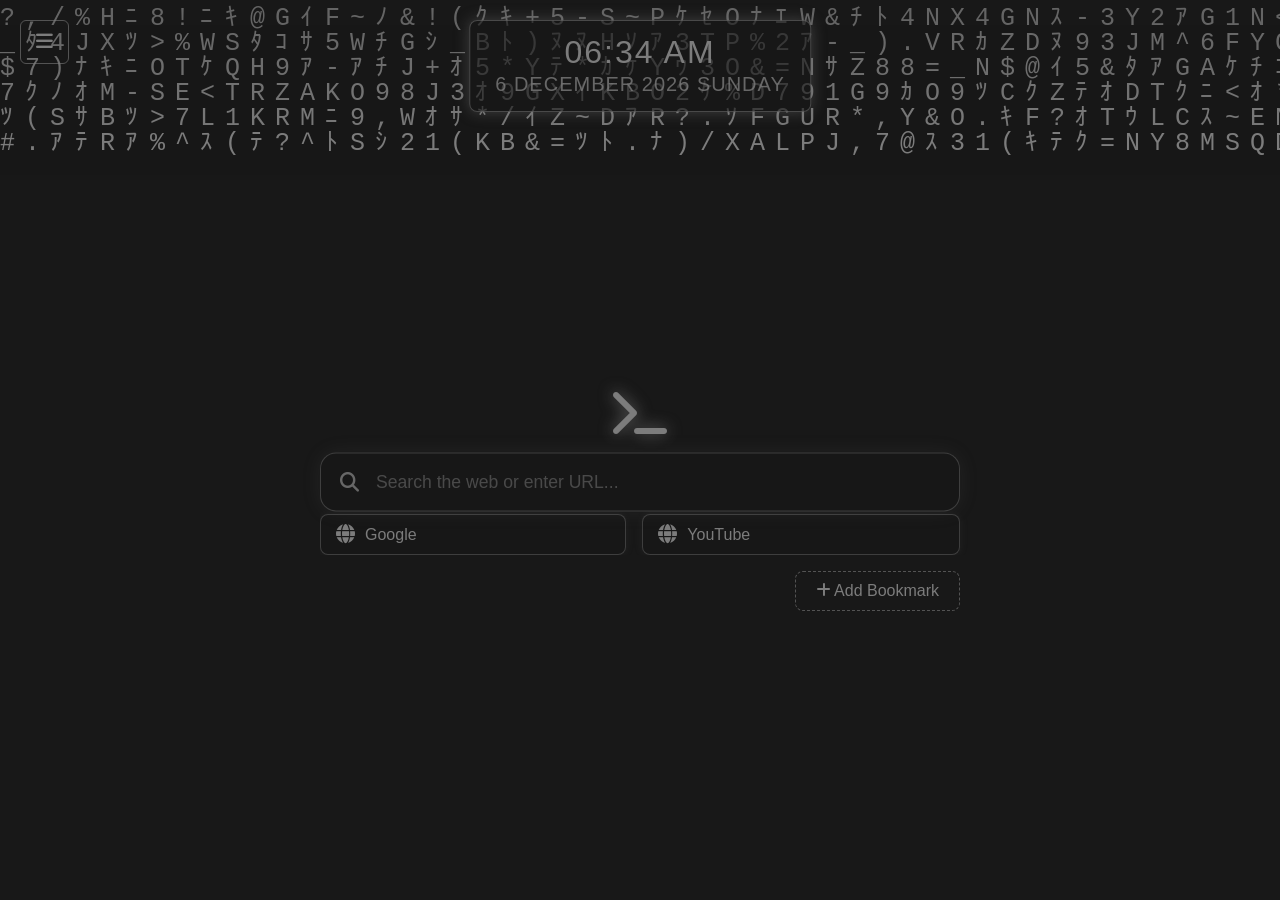
==== matrix_theme/index.html @ acea050d "Fix add button state and dropdown visibility bugs - Fixed issue where opening the add button from in" ====
<!DOCTYPE html>
<html lang="en">

<head>
    <meta charset="UTF-8">
    <meta name="viewport" content="width=device-width, initial-scale=1.0">
    <title>New Tab</title>
    <link rel="stylesheet" href="https://cdnjs.cloudflare.com/ajax/libs/font-awesome/6.5.2/css/all.min.css"
        integrity="sha512-SnH5WK+bZxgPHs44uWIX+LLJAJ9/2PkPKZ5QiAj6Ta86w+fsb2TkcmfRyVX3pBnMFcV7oQPJkl9QevSCWr3W6A=="
        crossorigin="anonymous" referrerpolicy="no-referrer" />
    <link rel="stylesheet" href="style.css">
</head>

<body>
    <canvas id="matrixCanvas"></canvas>

    <div class="hamburger-menu">
        <button id="menuToggle" class="menu-toggle">
            <i class="fas fa-bars"></i>
        </button>
        <div class="matrix-controls hidden" id="matrixControls">
            <div class="control-group">
                <label for="colorPicker">Theme:</label>
                <input type="color" id="colorPicker" value="#00FF41">
            </div>
            <div class="control-group">
                <label for="bgColorPicker">Background:</label>
                <input type="color" id="bgColorPicker" value="#000000">
            </div>
            <div class="control-group">
                <label for="timeFormatToggle">Time Format:</label>
                <div class="toggle-container">
                    <input type="checkbox" id="timeFormatToggle">
                    <label class="toggle-switch" for="timeFormatToggle">
                        <span class="toggle-knob"></span>
                    </label>
                </div>
            </div>
            <div class="control-group">
                <label for="secondsToggle">Show Seconds:</label>
                <div class="toggle-container">
                    <input type="checkbox" id="secondsToggle" checked>
                    <label class="toggle-switch" for="secondsToggle">
                        <span class="toggle-knob"></span>
                    </label>
                </div>
            </div>
            <div class="control-group">
                <label for="speedSlider">Speed:</label>
                <input type="range" id="speedSlider" min="1" max="20" value="5">
                <span id="speedValue">5</span>
            </div>
            <div class="control-group">
                <label for="fontSizeSlider">Rain Size:</label>
                <input type="range" id="fontSizeSlider" min="20" max="40" value="16">
                <span id="fontSizeValue">16</span>
            </div>
            <div class="control-group reset-control-group">
                <button id="resetSettingsBtn" class="add-bookmark-btn reset-settings-btn">Reset to Default</button>
            </div>
        </div>
    </div>
    <div id="digitalClock" class="digital-clock"></div>
    <div class="center-container">

        <div class="brand-title">
            <i class="fas fa-terminal logo-icon"></i>
        </div>
        <div class="search-container">
            <div class="search-bar-wrapper">
                <i class="fas fa-search search-icon"></i>
                <input type="text" id="passwordField" placeholder="Search the web or enter URL..." autocomplete="off">
            </div>
        </div>


    </div>

    <div class="bookmarks-section">
        <div class="bookmarks-container" id="bookmarksContainer">
            <!-- Bookmarks injected by JS -->

        </div>
        <button id="addBookmarkBtn" class="add-bookmark-btn"><i class="fas fa-plus"></i> Add Bookmark</button>
    </div>

    <!-- Bookmark Modal -->
    <div class="modal-overlay" id="bookmarkModal">
        <div class="modal-content">
            <h3 id="modalTitle">Add Bookmark</h3>
            <input type="hidden" id="bookmarkId">
            <input type="text" id="bookmarkName" placeholder="Bookmark Name" autocomplete="off">
            <input type="text" id="bookmarkUrl" placeholder="URL (e.g. https://example.com)" autocomplete="off">
            <div id="modalgroupout">
                <div id="modalgroup">
                    <input type="text" id="groupName" data-value="" placeholder="Group Name (Leave empty for no group) "
                        autocomplete="off">
                    <button class="btn-group" id="groupBookmarkBtn"><i class="fa fa-chevron-down"
                            aria-hidden="true"></i></button>
                </div>
                <ul id="modalselect">
                    <li data-value="None">None</li>
                </ul>
            </div>
            <div class="modal-actions">
                <button class="btn-add-cancel" id="cancelBookmarkBtn">Cancel</button>
                <button class="btn-save" id="saveBookmarkBtn">Save</button>
            </div>
        </div>
    </div>

    <!-- Bookmark group Modal -->
    <div class="modal-overlay-group" id="bookmarkgroupModal">
        <div class="modal-content">
            <input type="text" id="groupNameModal" placeholder="Group Name" autocomplete="off">
            <div class="bookmarks-container" id="bookmarksContainerGroup">
                <!-- Bookmarks injected by JS -->


            </div>
            <div class="modal-actions">
                <button class="btn-delete" id="deleteBookmarkGroupBtn">Delete</button>
                <div class="modal-actions-group-btns">
                    <button class="btn-add-cancel" id="cancelBookmarkGroupBtn">Cancel</button>
                    <button class="btn-add-cancel" id="addBookmarkGroupBtn" ><i class="fas fa-plus"></i> Add Bookmark</button>
                    <button class="btn-save" id="saveBookmarkGroupBtn">Save</button>
                </div>
            </div>
        </div>
    </div>
    
    <!-- group Modal delete confirm -->
    <div class="modal-overlay-delete" id="deletegroupModal">
        <div class="modal-content">
            <div class="modal-delete-btn">
                
                <button class="modal-delete-confirm" id="deleteGrpOnly">Delete group only (Keep bookmarks)</button>
                <button class="modal-delete-confirm" id="deleteGrpAll">Delete group and all bookmarks</button>

            </div>
            <div class="modal-actions btn-delete-cancel">
                <button class="btn-add-cancel" id="cancelGroupBtnDelete">Cancel</button>
            </div>
        </div>
    </div>
    
</body>
<script src="./script.js"></script>

</html>
---- matrix_theme/style.css ----
:root {
    --theme-color: #00FF41;
    --bg-color: #000000;
    --danger:  255, 0, 0;
    --bg-color-rgb: 0, 0, 0;
    /* Default Matrix green, will be updated by JS */
    --ui-font: 'Segoe UI', Tahoma, Geneva, Verdana, sans-serif;
}

body {
    margin: 0;
    overflow: hidden;
    background-color: var(--bg-color);
    font-family: 'Courier New', Courier, monospace;
    color: #fff;
    /* display: flex; */
    flex-direction: column;
    justify-content: center;
    align-items: center;
    min-height: 100vh;
}

canvas {
    display: block;
    position: fixed;
    top: 0;
    left: 0;
    z-index: -1;
    width: 100vw;
    /* Behind everything */
}

/* Hamburger Menu Styles */
.hamburger-menu {
    position: fixed;
    top: 1.25rem;
    left: 1.25rem;
    z-index: 101;
    /* Ensure it's above the controls when visible */
    display: flex;
    flex-direction: column;
    align-items: flex-start;
    /* Align the button to the start */
}

.menu-toggle {
    background-color: transparent;
    border: 1px solid rgba(var(--theme-color-rgb), 0.6);
    color: var(--theme-color);
    padding: 10px 15px;
    border-radius: 6px;
    cursor: pointer;
    font-size: 1.2em;
    transition: background-color 0.3s ease, color 0.3s ease, box-shadow 0.3s ease;
}

.menu-toggle:hover {
    background-color: var(--bg-color);
    color: var(--theme-color);
    box-shadow: 0 0 10px rgba(var(--theme-color-rgb), 0.7);
}

.menu-toggle:active {
    transform: translateY(1px);
}

.matrix-controls {
    background-color: rgba(var(--bg-color-rgb), 0.85);
    padding: 15px;
    border-radius: 8px;
    margin-top: 10px;
    /* Space between button and controls */
    border: 1px solid rgba(var(--theme-color-rgb), 0.3);
    box-shadow: 0 0 15px rgba(var(--theme-color-rgb), 0.2);
    display: flex;
    flex-direction: column;
    gap: 12px;
    width: fit-content;
    /* Adjust width to content */
}

.matrix-controls.hidden {
    display: none !important;
}

.control-group {
    display: flex;
    align-items: center;
    gap: 10px;
    font-family: var(--ui-font);
    font-size: 0.9em;
    color: var(--theme-color);
}

.reset-control-group {
    justify-content: center;
    margin-top: 10px;
}

.control-group>label {
    min-width: 90px;
    color: var(--theme-color);
}

.control-group input[type="range"] {
    flex-grow: 1;
    accent-color: var(--theme-color);
    /* Styles the slider thumb and track */
}

.control-group input[type="color"] {
    width: 35px;
    height: 25px;
    border: 1px solid rgba(var(--theme-color-rgb), 0.5);
    border-radius: 4px;
    cursor: pointer;
    background-color: transparent;
}

.control-group input[type="color"]::-webkit-color-swatch-wrapper {
    padding: 0;
}

.control-group input[type="color"]::-webkit-color-swatch {
    border: none;
    border-radius: 3px;
}

/* Toggle Switch Styles */
.toggle-container {
    position: relative;
    width: 40px;
    height: 20px;
}

.toggle-switch {
    position: absolute;
    cursor: pointer;
    top: 0;
    left: 0;
    right: 0;
    bottom: 0;
    background-color: #ccc;
    border-radius: 20px;
    transition: background-color 0.3s;
}

.toggle-switch::before {
    position: absolute;
    content: "";
    height: 16px;
    width: 16px;
    left: 2px;
    bottom: 2px;
    background-color: white;
    border-radius: 50%;
    transition: transform 0.3s;
}

input:checked+.toggle-switch {
    background-color: var(--theme-color);
}

input:checked+.toggle-switch::before {
    transform: translateX(20px);
}

input[type="checkbox"] {
    height: 0;
    width: 0;
    visibility: hidden;
}

.center-container {
    position: absolute;
    top: 50%;
    left: 50%;
    transform: translate(-50%, -50%);

    display: flex;
    flex-direction: column;
    align-items: center;
    gap: 1rem;

    z-index: 10;
}

.digital-clock {
    font-family: 'Orbitron', sans-serif;
    font-size: 2em;
    color: var(--theme-color);
    background-color: rgba(var(--bg-color-rgb), 0.6);
    padding: 15px 25px;
    border-radius: 8px;
    border: 1px solid rgba(var(--theme-color-rgb), 0.5);
    box-shadow: 0 0 15px rgba(var(--theme-color-rgb), 0.4);
    letter-spacing: 2px;
    /* min-width: 220px;  */
    text-align: center;
    left: 50%;
    transform: translateX(-50%);
    position: absolute;
    top: 1.25rem;
    display: flex;
    flex-direction: column;
    align-items: center;
    gap: 5px;
}

.time-string {
    line-height: 1;
}

.date-string {
    font-size: 0.625em;
    font-family: var(--ui-font);
    font-weight: 300;
    letter-spacing: 1px;
    opacity: 0.8;
    text-transform: uppercase;
}

.search-container {
    display: flex;
    flex-direction: column;
    align-items: center;
    gap: 25px;
    width: 100%;
    /* min-width: 30rem; */
    /* max-width: 35rem; */
    width: min(40rem, 90vw);
    /*max-width: 600px;*/
    font-family: var(--ui-font);
}

.logo-icon {
    font-size: 3em;
    color: var(--theme-color);
    text-shadow: 0 0 15px rgba(var(--theme-color-rgb), 0.8);
}

.brand-title span {
    font-family: 'Orbitron', 'Courier New', Courier, monospace;
    font-size: 2.2em;
    font-weight: 300;
    color: var(--theme-color);
    letter-spacing: 4px;
    text-shadow: 0 0 10px rgba(var(--theme-color-rgb), 0.5);
}

.search-bar-wrapper {
    position: relative;
    width: 100%;
    display: flex;
    align-items: center;
}

.search-icon {
    position: absolute;
    left: 20px;
    color: var(--theme-color);
    font-size: 1.2em;
    opacity: 0.8;
}

#passwordField {
    width: 100%;
    padding: 18px 20px 18px 55px;
    background-color: rgba(var(--bg-color-rgb), 0.85);
    border: 1px solid rgba(var(--theme-color-rgb), 0.4);
    border-radius: 1rem;
    color: var(--theme-color);
    font-size: 1.1em;
    font-family: var(--ui-font);
    box-sizing: border-box;
    transition: all 0.3s ease;
    box-shadow: 0 0 20px rgba(var(--theme-color-rgb), 0.1);
}

#passwordField::placeholder {
    color: var(--theme-color);
    opacity: 0.5;
}

#passwordField:focus {
    outline: none;
    border-color: var(--theme-color);
    box-shadow: 0 0 25px rgba(var(--theme-color-rgb), 0.4);
    background-color: rgba(var(--bg-color-rgb), 0.95);
}

.top-right-controls {
    position: fixed;
    top: 20px;
    right: 20px;
    z-index: 100;
    display: flex;
    gap: 10px;
}

.top-right-controls button {
    background-color: transparent;
    border: 1px solid rgba(var(--theme-color-rgb), 0.6);
    color: var(--theme-color);
    padding: 10px 15px;
    border-radius: 6px;
    cursor: pointer;
    font-family: var(--ui-font);
    font-size: 0.9em;
    transition: background-color 0.3s ease, color 0.3s ease, box-shadow 0.3s ease;
}

.top-right-controls button i {
    margin-right: 8px;
}

.top-right-controls button:hover {
    background-color: var(--theme-color);
    color: #000;
    /* Black text on theme color background */
    box-shadow: 0 0 10px rgba(var(--theme-color-rgb), 0.7);
}

.top-right-controls button:active {
    transform: translateY(1px);
}

/* Bookmarks Styles */
.bookmarks-section{
    position: absolute;

    top: calc(50% + 3rem);
    left: 50%;

    transform: translateX(-50%);

    width: min(40rem, 90vw);

    display: flex;
    flex-direction: column;

    gap: 1rem;

    max-height: calc(100vh - (50% + 5rem));
}

.bookmarks-container {
    overflow-y: auto;
    padding-top: 1rem;
    padding-right: 1rem;
    overflow-x: hidden;

    display: flex;
    flex-wrap: wrap;
    gap: 1rem;

    width: 100%;

    max-height: 100%;

}

#bookmarksContainerGroup{
    min-height: auto;
    max-height: 50vh;
}

.bookmark-item {
    background-color: rgba(var(--bg-color-rgb), 0.8);
    border: 1px solid rgba(var(--theme-color-rgb), 0.4);
    padding: 10px 15px;
    border-radius: 8px;
    display: flex;
    align-items: center;
    gap: 10px;
    color: var(--theme-color);
    text-decoration: none;
    transition: all 0.3s ease;
    font-family: var(--ui-font);
    position: relative;
    box-shadow: 0 0 10px rgba(var(--theme-color-rgb), 0.1);
    flex-grow: 2;
    cursor: pointer;
}

.bookmark-item:hover {
    background-color: var(--theme-color);
    color: #000;
    box-shadow: 0 0 15px rgba(var(--theme-color-rgb), 0.5);
}

.bookmark-item i.favicon {
    font-size: 1.2em;
}

.bookmark-item:hover .bookmark-actions {
    display: flex;
}

.bookmark-actions {
    display: none;
    position: absolute;
    top: -10px;
    right: -10px;
    gap: 5px;
}

.bookmark-actions button {
    background-color: #000;
    color: var(--theme-color);
    border: 1px solid var(--theme-color);
    border-radius: 50%;
    width: 24px;
    height: 24px;
    font-size: 10px;
    cursor: pointer;
    display: flex;
    justify-content: center;
    align-items: center;
    transition: all 0.2s;
    padding: 0;
}

.bookmark-actions button:hover {
    background-color: var(--theme-color);
    color: #000;
}

.add-bookmark-btn {
    /* position: fixed; */
    /* bottom: 0; */
    /* right: 0; */
    background-color: transparent;
    border: 1px dashed rgba(var(--theme-color-rgb), 0.6);
    color: var(--theme-color);
    padding: 10px 20px;
    border-radius: 8px;
    cursor: pointer;
    font-family: var(--ui-font);
    font-size: 1em;
    transition: all 0.3s ease;
    width: max-content;
    align-self: flex-end;
}

.add-bookmark-btn:hover {
    background-color: rgba(var(--theme-color-rgb), 0.1);
    border-style: solid;
    box-shadow: 0 0 10px rgba(var(--theme-color-rgb), 0.3);
}

.reset-settings-btn {
    width: 100%;
    border-style: solid;
    padding: 8px;
}

/* Modal group */

.modal-overlay-delete{
    position: fixed;
    top: 0;
    left: 0;
    width: 100vw;
    height: 100vh;
    background-color: rgba(var(--bg-color-rgb), 0.5);
    justify-content: center;
    align-items: center;
    z-index: 15;
    transition: opacity 0.3s ease;
    /* display: flex; */

    display: none;
    opacity: 0;

}

.modal-overlay-delete.active {
    display: flex;
    opacity: 1;
}

.modal-actions.btn-delete-cancel{
    justify-content: end;
}

.modal-delete-btn {
   display: flex;
   flex-direction: column;
   gap: 1rem;
}

.modal-delete-confirm{
    padding: 10px 20px;
    border-radius: 6px;
    cursor: pointer;
    font-family: var(--ui-font);
    font-weight: bold;
    background-color: transparent;
    color: var(--theme-color);
    border: 1px solid rgba(var(--theme-color-rgb), 0.6);
    transition: all 0.3s;
}

.modal-delete-confirm:hover{
    background-color: rgba(var(--danger), 0.2);
}

/* Modal group */

.modal-overlay-group{
    position: fixed;
    top: 0;
    left: 0;
    width: 100vw;
    height: 100vh;
    background-color: rgba(var(--bg-color-rgb), 0.5);
    justify-content: center;
    align-items: center;
    z-index: 10;
    transition: opacity 0.3s ease;
    /* display: flex; */

    display: none;
    opacity: 0;

}

.modal-overlay-group.active {
    display: flex;
    opacity: 1;
}

/* Modal styles */
.modal-overlay {
    position: fixed;
    top: 0;
    left: 0;
    width: 100vw;
    height: 100vh;
    background-color: rgba(var(--bg-color-rgb), 0.5);
    display: none;
    justify-content: center;
    align-items: center;
    z-index: 1000;
    opacity: 0;
    transition: opacity 0.3s ease;
}

.modal-overlay.active {
    display: flex;
    opacity: 1;
}

#bookmarkgroupModal>.modal-content{
    width: min(30rem, 50vw);
}

.modal-content {
    background-color: rgba(var(--bg-color-rgb), 0.8);
    padding: 2rem;
    border-radius: 0.75rem;
    border: 1px solid var(--theme-color);
    /* box-shadow: 0 0 1.25rem rgba(var(--theme-color-rgb), 0.4); */
    display: flex;
    flex-direction: column;
    gap: 1rem;
    width: 20rem;
    font-family: var(--ui-font);
    transform: translateY(-20px);
    transition: transform 0.3s ease;
}

.modal-overlay.active .modal-content {
    transform: translateY(0);
}

.modal-content h3 {
    color: var(--theme-color);
    margin: 0 0 10px 0;
    text-align: center;
    font-weight: 400;
}

.modal-content input {
    width: 100%;
    padding: 12px 15px;
    background-color: rgba(var(--bg-color-rgb), 0.6);
    border: 1px solid rgba(var(--theme-color-rgb), 0.6);
    border-radius: 6px;
    color: var(--theme-color);
    font-family: var(--ui-font);
    box-sizing: border-box;
    transition: border-color 0.3s ease, box-shadow 0.3s ease;
}

.modal-content input:focus {
    outline: none;
    border-color: var(--theme-color);
    box-shadow: 0 0 10px rgba(var(--theme-color-rgb), 0.6);
}

.modal-actions {
    display: flex;
    justify-content: space-between;
    margin-top: 15px;
    flex-wrap: wrap;
    gap: 0.5rem;
}

.modal-actions button {
    padding: 10px 20px;
    border-radius: 6px;
    cursor: pointer;
    font-family: var(--ui-font);
    font-weight: bold;
    transition: all 0.3s;
}

.btn-save {
    background-color: var(--theme-color);
    color: #000;
    border: 1px solid var(--theme-color);
}

.btn-add-cancel {
    background-color: transparent;
    color: var(--theme-color);
    border: 1px solid rgba(var(--theme-color-rgb), 0.6);
}

.btn-delete {
    background-color: transparent;
    color: rgb(var(--danger));
    border: 1px solid rgba(var(--theme-color-rgb), 0.6);
}

.btn-save:hover {
    box-shadow: 0 0 15px rgba(var(--theme-color-rgb), 0.8);
    background-color: #fff;
}

.btn-add-cancel:hover {
    background-color: rgba(var(--theme-color-rgb), 0.2);
}

.btn-delete:hover {
    background-color: rgba(var(--danger), 0.2);
}

.modal-actions-group-btns{
    display: flex;
    gap: 0.5rem;
    flex-wrap: wrap;
}

#modalgroup{
    display: flex;
    gap: 0.25rem;
}

#groupBookmarkBtn{
    background: none;
    border: none;
}

#groupBookmarkBtn>i{
    color: var(--theme-color);
}

#modalselect{
    display: none;
    background-color: rgba(var(--bg-color-rgb), 0.6);
    border-radius: 6px;
    border: 1px solid rgba(var(--theme-color-rgb), 0.75);
    color: var(--theme-color);
    padding: 12px 15px;
    box-sizing: border-box;
    text-decoration: none;
    list-style: none;
    width: 100%;
    transition: all 0.3s ease;
    min-height: auto;
    max-height: 15rem;
    overflow-y: scroll;
    overflow-x: hidden;
}

#modalselect.modalgroupactive{
    display: block;
    transition: all 0.3s ease;
}

#modalselect>li{
    padding: 0.5rem 0;
    word-wrap: break-word;
    position: relative;
    cursor: pointer;
}

#modalselect>li::after{
    position: absolute;
    content: '';
    width: 100%;
    bottom: 0;
    left: 0;
    height: 1px;
    background-color: var(--theme-color);
    opacity: 0.5;
}

#modalselect>li:last-child::after{
    width: 0%;
}

#modalselect>li:hover{
    font-size: 1.125rem;
    transition: all 0.3s ease;
}
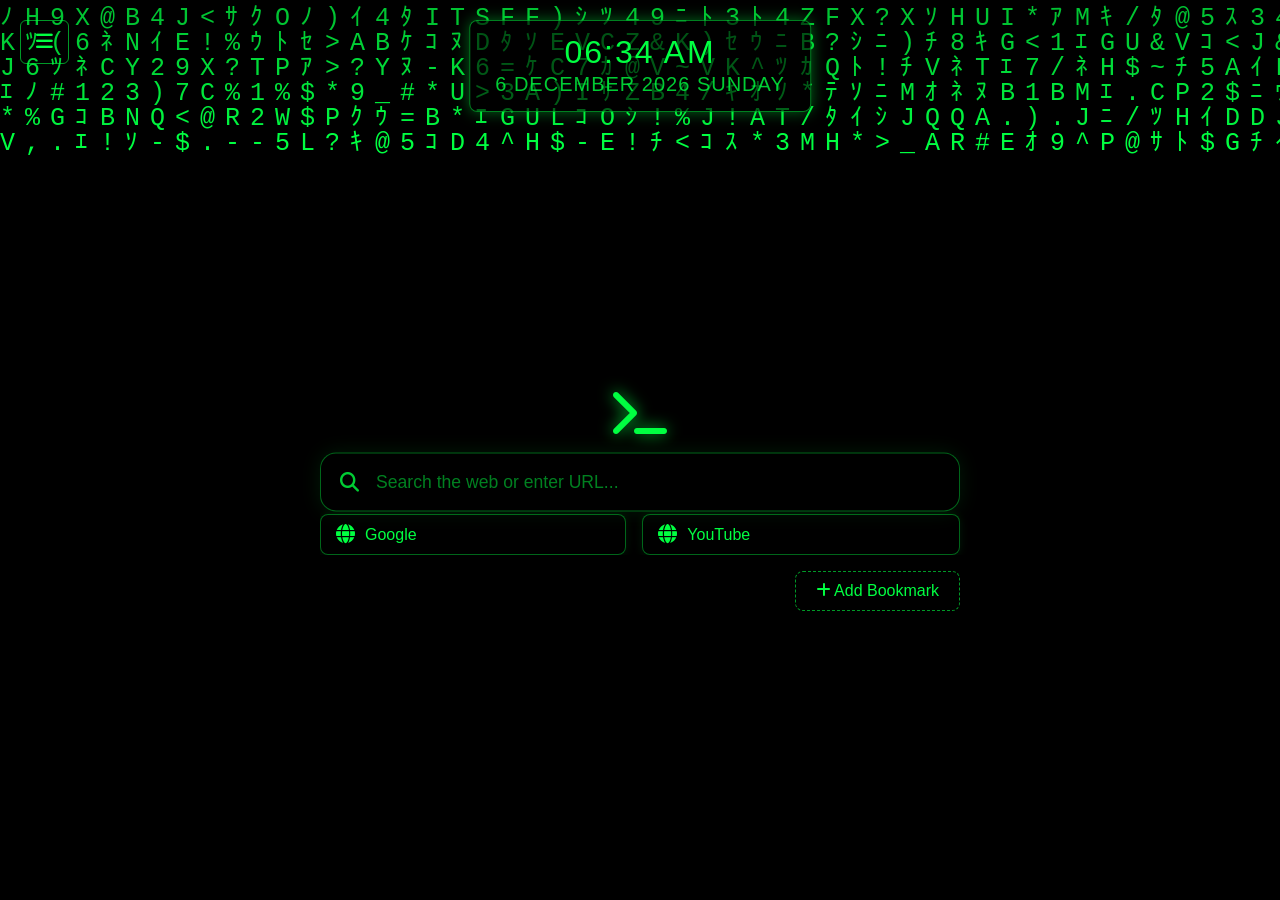
==== commit bf817782: "Completely omitted the load true, once and no configuration method Reset button now changed to load " ====
--- a/matrix_theme/index.html
+++ b/matrix_theme/index.html
@@ -55,8 +55,8 @@
                 <input type="range" id="fontSizeSlider" min="20" max="40" value="16">
                 <span id="fontSizeValue">16</span>
             </div>
-            <div class="control-group reset-control-group">
-                <button id="resetSettingsBtn" class="add-bookmark-btn reset-settings-btn">Reset to Default</button>
+            <div class="control-group config-control-group">
+                <button id="loadConfigBtn" class="add-bookmark-btn load-config-btn"><i class="fas fa-file-import"></i> Load Config</button>
             </div>
         </div>
     </div>
--- a/matrix_theme/style.css
+++ b/matrix_theme/style.css
@@ -92,7 +92,7 @@
     color: var(--theme-color);
 }
 
-.reset-control-group {
+.config-control-group {
     justify-content: center;
     margin-top: 10px;
 }
@@ -449,7 +449,7 @@
     box-shadow: 0 0 10px rgba(var(--theme-color-rgb), 0.3);
 }
 
-.reset-settings-btn {
+.load-config-btn {
     width: 100%;
     border-style: solid;
     padding: 8px;
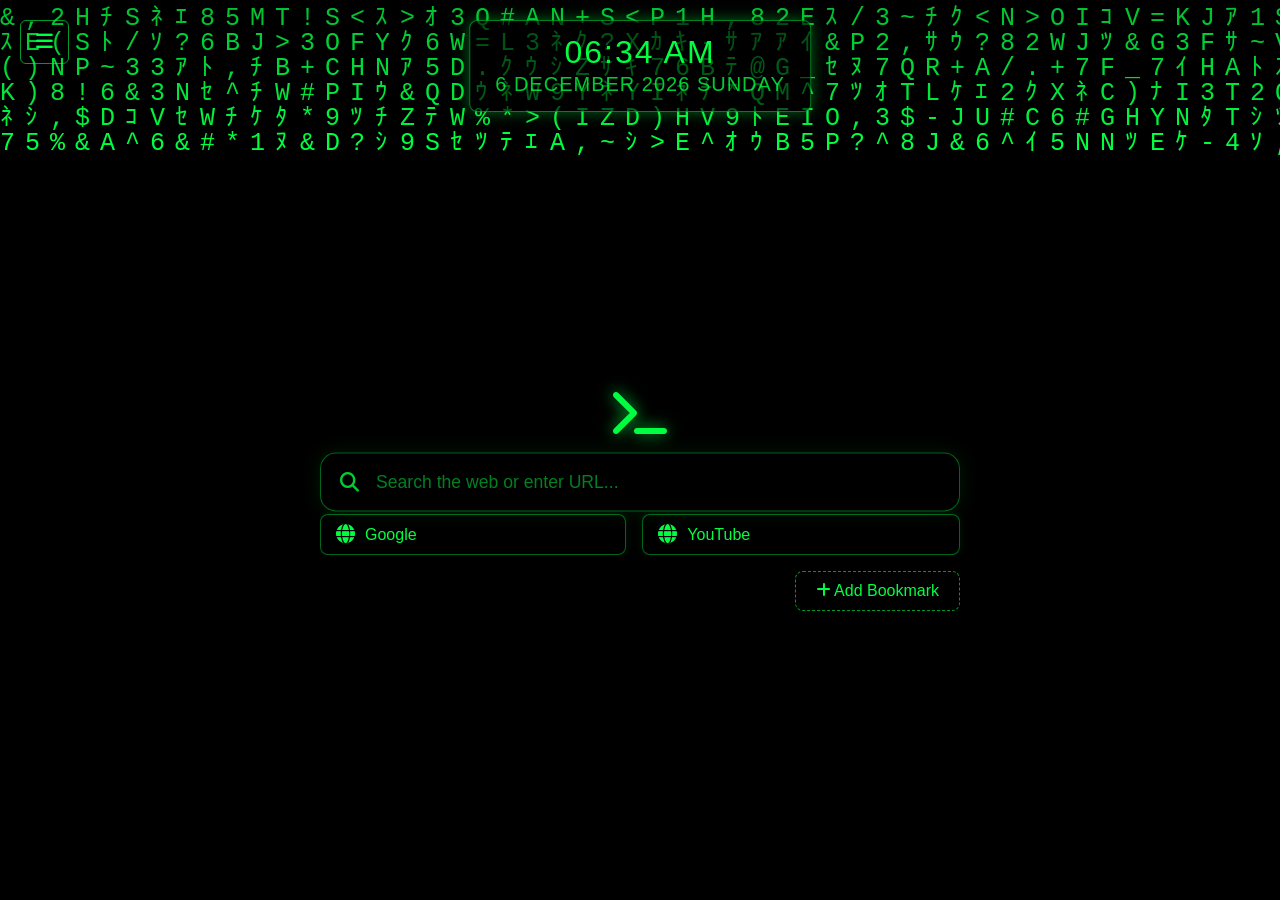
==== commit c44dc076: "- fixed ugly scroll bar - added export button" ====
--- a/matrix_theme/index.html
+++ b/matrix_theme/index.html
@@ -57,6 +57,7 @@
             </div>
             <div class="control-group config-control-group">
                 <button id="loadConfigBtn" class="add-bookmark-btn load-config-btn"><i class="fas fa-file-import"></i> Load Config</button>
+                <button id="exportConfigBtn" class="add-bookmark-btn load-config-btn export-config-btn"><i class="fas fa-file-export"></i> Export Config</button>
             </div>
         </div>
     </div>
--- a/matrix_theme/style.css
+++ b/matrix_theme/style.css
@@ -5,6 +5,36 @@
     --bg-color-rgb: 0, 0, 0;
     /* Default Matrix green, will be updated by JS */
     --ui-font: 'Segoe UI', Tahoma, Geneva, Verdana, sans-serif;
+}
+
+/* ─── Premium Custom Scrollbar ─────────────────────────────── */
+* {
+    scrollbar-width: thin;
+    scrollbar-color: rgba(var(--theme-color-rgb), 0.4) transparent;
+}
+
+*::-webkit-scrollbar {
+    width: 4px;
+    height: 4px;
+}
+
+*::-webkit-scrollbar-track {
+    background: transparent;
+    border-radius: 10px;
+}
+
+*::-webkit-scrollbar-thumb {
+    background: rgba(var(--theme-color-rgb), 0.35);
+    border-radius: 10px;
+    transition: background 0.3s ease;
+}
+
+*::-webkit-scrollbar-thumb:hover {
+    background: rgba(var(--theme-color-rgb), 0.75);
+}
+
+*::-webkit-scrollbar-corner {
+    background: transparent;
 }
 
 body {
@@ -94,7 +124,9 @@
 
 .config-control-group {
     justify-content: center;
+    flex-direction: column;
     margin-top: 10px;
+    gap: 8px;
 }
 
 .control-group>label {
@@ -263,6 +295,21 @@
     opacity: 0.8;
 }
 
+.search-icon.typed{
+    right: 20px;
+    left: unset;
+    transition: all 300ms;
+    cursor: pointer;
+}
+
+.search-icon.typed:hover{
+    transform: scale(1.25);
+}
+
+#passwordField.input-typed{
+    padding: 18px 55px 18px 20px;
+}
+
 #passwordField {
     width: 100%;
     padding: 18px 20px 18px 55px;
@@ -375,12 +422,42 @@
     gap: 10px;
     color: var(--theme-color);
     text-decoration: none;
-    transition: all 0.3s ease;
+    transition: background-color 0.25s ease, color 0.25s ease, border-color 0.25s ease, box-shadow 0.25s ease, opacity 0.2s ease, transform 0.2s ease;
     font-family: var(--ui-font);
     position: relative;
     box-shadow: 0 0 10px rgba(var(--theme-color-rgb), 0.1);
     flex-grow: 2;
     cursor: pointer;
+}
+
+.bookmark-item[draggable="true"] {
+    cursor: grab;
+}
+
+.bookmark-item.dragging {
+    opacity: 0.42;
+    cursor: grabbing;
+    transform: scale(0.96) rotate(-1deg);
+    border: 1px dashed rgba(var(--theme-color-rgb), 0.95);
+    box-shadow: 0 0 18px rgba(var(--theme-color-rgb), 0.5);
+}
+
+.bookmark-item.drop-target {
+    border: 1px dashed var(--theme-color);
+    transform: translateY(-2px) scale(1.03);
+    animation: bookmarkDropPulse 0.9s ease-in-out infinite;
+    box-shadow: inset 0 0 0 1px rgba(var(--theme-color-rgb), 0.75), 0 0 22px rgba(var(--theme-color-rgb), 0.6);
+}
+
+@keyframes bookmarkDropPulse {
+    0%,
+    100% {
+        box-shadow: inset 0 0 0 1px rgba(var(--theme-color-rgb), 0.65), 0 0 12px rgba(var(--theme-color-rgb), 0.35);
+    }
+
+    50% {
+        box-shadow: inset 0 0 0 1px var(--theme-color), 0 0 26px rgba(var(--theme-color-rgb), 0.8);
+    }
 }
 
 .bookmark-item:hover {
@@ -453,6 +530,19 @@
     width: 100%;
     border-style: solid;
     padding: 8px;
+    display: flex;
+    align-items: center;
+    justify-content: center;
+    gap: 6px;
+}
+
+.export-config-btn {
+    border-style: dashed;
+    opacity: 0.8;
+}
+
+.export-config-btn:hover {
+    opacity: 1;
 }
 
 /* Modal group */
@@ -682,7 +772,7 @@
     transition: all 0.3s ease;
     min-height: auto;
     max-height: 15rem;
-    overflow-y: scroll;
+    overflow-y: auto;
     overflow-x: hidden;
 }
 
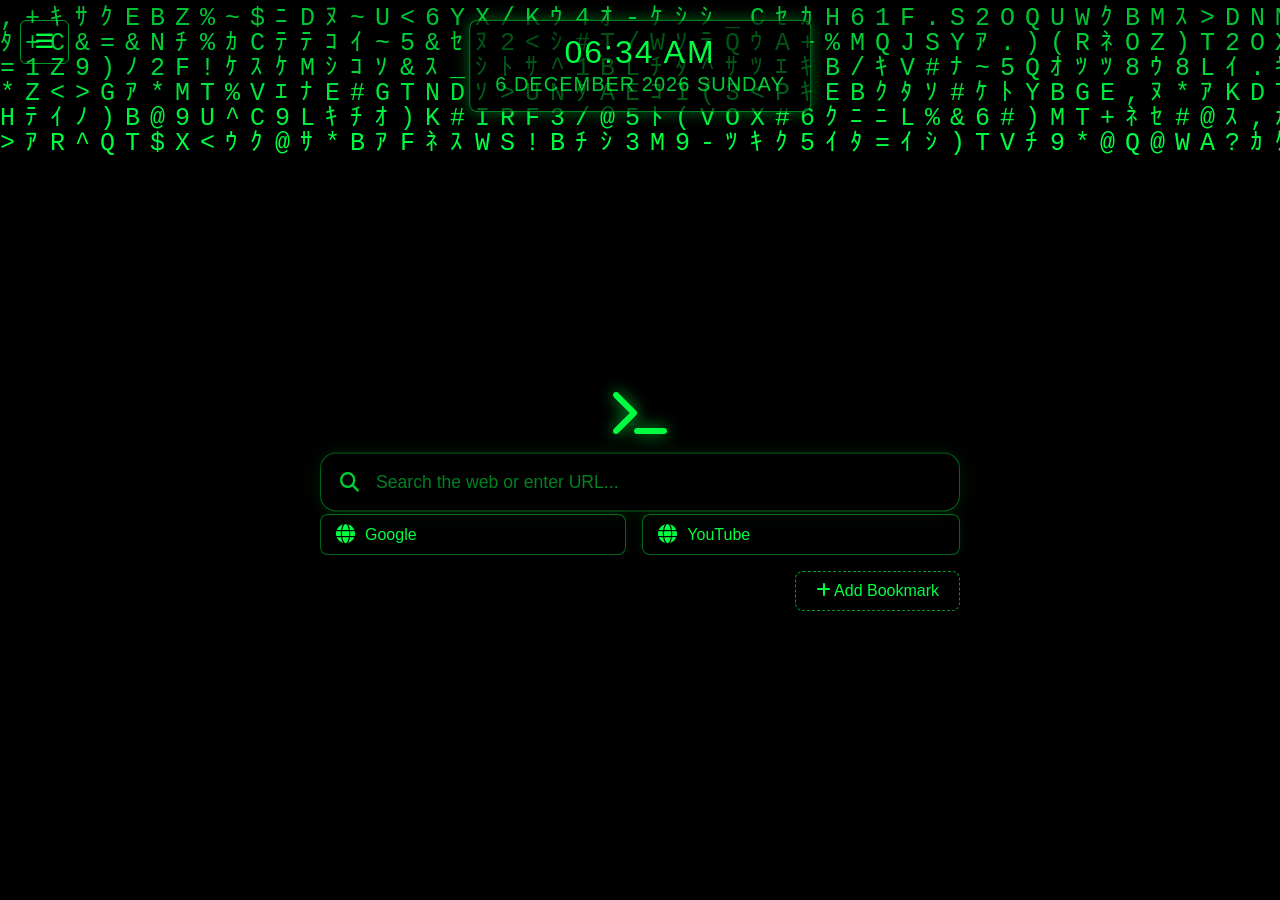
==== commit 32cc7757: "- import config added" ====
--- a/matrix_theme/index.html
+++ b/matrix_theme/index.html
@@ -56,8 +56,13 @@
                 <span id="fontSizeValue">16</span>
             </div>
             <div class="control-group config-control-group">
-                <button id="loadConfigBtn" class="add-bookmark-btn load-config-btn"><i class="fas fa-file-import"></i> Load Config</button>
-                <button id="exportConfigBtn" class="add-bookmark-btn load-config-btn export-config-btn"><i class="fas fa-file-export"></i> Export Config</button>
+                <button id="loadConfigBtn" class="add-bookmark-btn load-config-btn"><i class="fas fa-file-import"></i>
+                    Load Bundled Config</button>
+                <button id="importConfigBtn" class="add-bookmark-btn load-config-btn import-config-btn"><i
+                        class="fas fa-folder-open"></i> Import Config</button>
+                <button id="exportConfigBtn" class="add-bookmark-btn load-config-btn export-config-btn"><i
+                        class="fas fa-file-export"></i> Export Config</button>
+                <input type="file" id="configFileInput" accept=".json,application/json" style="display:none">
             </div>
         </div>
     </div>
@@ -123,18 +128,19 @@
                 <button class="btn-delete" id="deleteBookmarkGroupBtn">Delete</button>
                 <div class="modal-actions-group-btns">
                     <button class="btn-add-cancel" id="cancelBookmarkGroupBtn">Cancel</button>
-                    <button class="btn-add-cancel" id="addBookmarkGroupBtn" ><i class="fas fa-plus"></i> Add Bookmark</button>
+                    <button class="btn-add-cancel" id="addBookmarkGroupBtn"><i class="fas fa-plus"></i> Add
+                        Bookmark</button>
                     <button class="btn-save" id="saveBookmarkGroupBtn">Save</button>
                 </div>
             </div>
         </div>
     </div>
-    
+
     <!-- group Modal delete confirm -->
     <div class="modal-overlay-delete" id="deletegroupModal">
         <div class="modal-content">
             <div class="modal-delete-btn">
-                
+
                 <button class="modal-delete-confirm" id="deleteGrpOnly">Delete group only (Keep bookmarks)</button>
                 <button class="modal-delete-confirm" id="deleteGrpAll">Delete group and all bookmarks</button>
 
@@ -144,8 +150,8 @@
             </div>
         </div>
     </div>
-    
+
 </body>
 <script src="./script.js"></script>
 
-</html>
+</html>
--- a/matrix_theme/style.css
+++ b/matrix_theme/style.css
@@ -545,6 +545,13 @@
     opacity: 1;
 }
 
+.import-config-btn {
+    border-style: solid;
+    opacity: 0.9;
+    border-color: rgba(var(--theme-color-rgb), 0.5);
+    background: rgba(var(--theme-color-rgb), 0.05);
+}
+
 /* Modal group */
 
 .modal-overlay-delete{
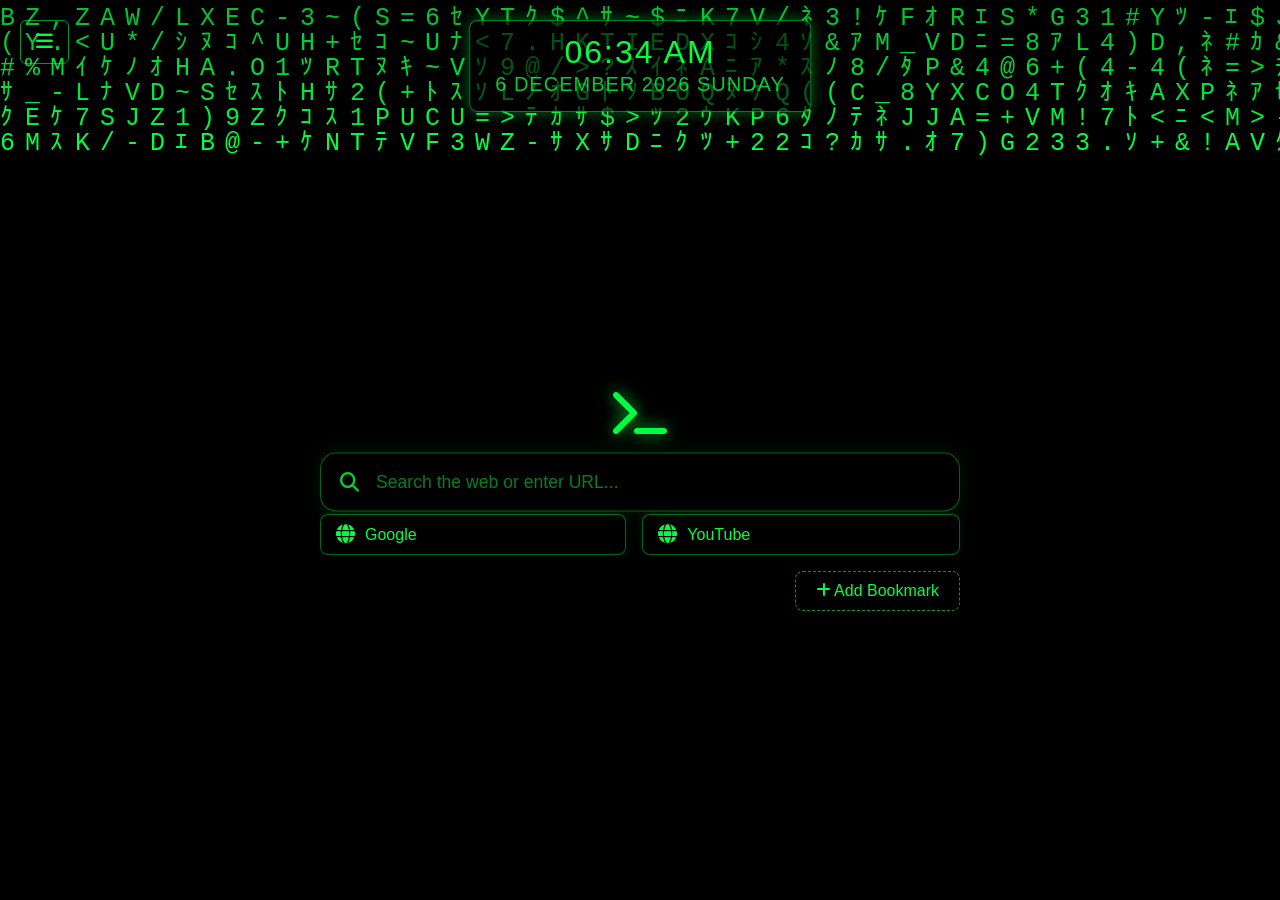
==== commit 7a335bbb: "- Added a template for visibility feature - Remove unused code" ====
--- a/matrix_theme/index.html
+++ b/matrix_theme/index.html
@@ -66,6 +66,13 @@
             </div>
         </div>
     </div>
+
+    <div class="visibility-menu" id="visibilityMenu">
+        <button class="visibility-toggle" id="visibility-toggle">
+            <i class="fa-regular fa-eye"></i>
+        </button>
+    </div>
+    
     <div id="digitalClock" class="digital-clock"></div>
     <div class="center-container">
 
--- a/matrix_theme/style.css
+++ b/matrix_theme/style.css
@@ -59,6 +59,42 @@
     width: 100vw;
     /* Behind everything */
 }
+
+.visibility-menu{
+    position: fixed;
+    top: 1.25rem;
+    right: 1.25rem;
+    z-index: 101;
+    /* Ensure it's above the controls when visible */
+    display: flex;
+    flex-direction: column;
+    align-items: flex-start;
+    /* Align the button to the start */
+}
+
+.visibility-toggle {
+    background-color: transparent;
+    border: 1px solid rgba(var(--theme-color-rgb), 0.6);
+    color: var(--theme-color);
+    padding: 10px 15px;
+    border-radius: 6px;
+    cursor: pointer;
+    font-size: 1.2em;
+    opacity: 0;
+    transition: background-color 0.3s ease, color 0.3s ease, box-shadow 0.3s ease;
+}
+
+.visibility-toggle:hover {
+    background-color: var(--bg-color);
+    color: var(--theme-color);
+    box-shadow: 0 0 10px rgba(var(--theme-color-rgb), 0.7);
+    opacity: 1;
+}
+
+.bookmarks-section.visibilityMenuNone{
+    display: none;
+}
+
 
 /* Hamburger Menu Styles */
 .hamburger-menu {
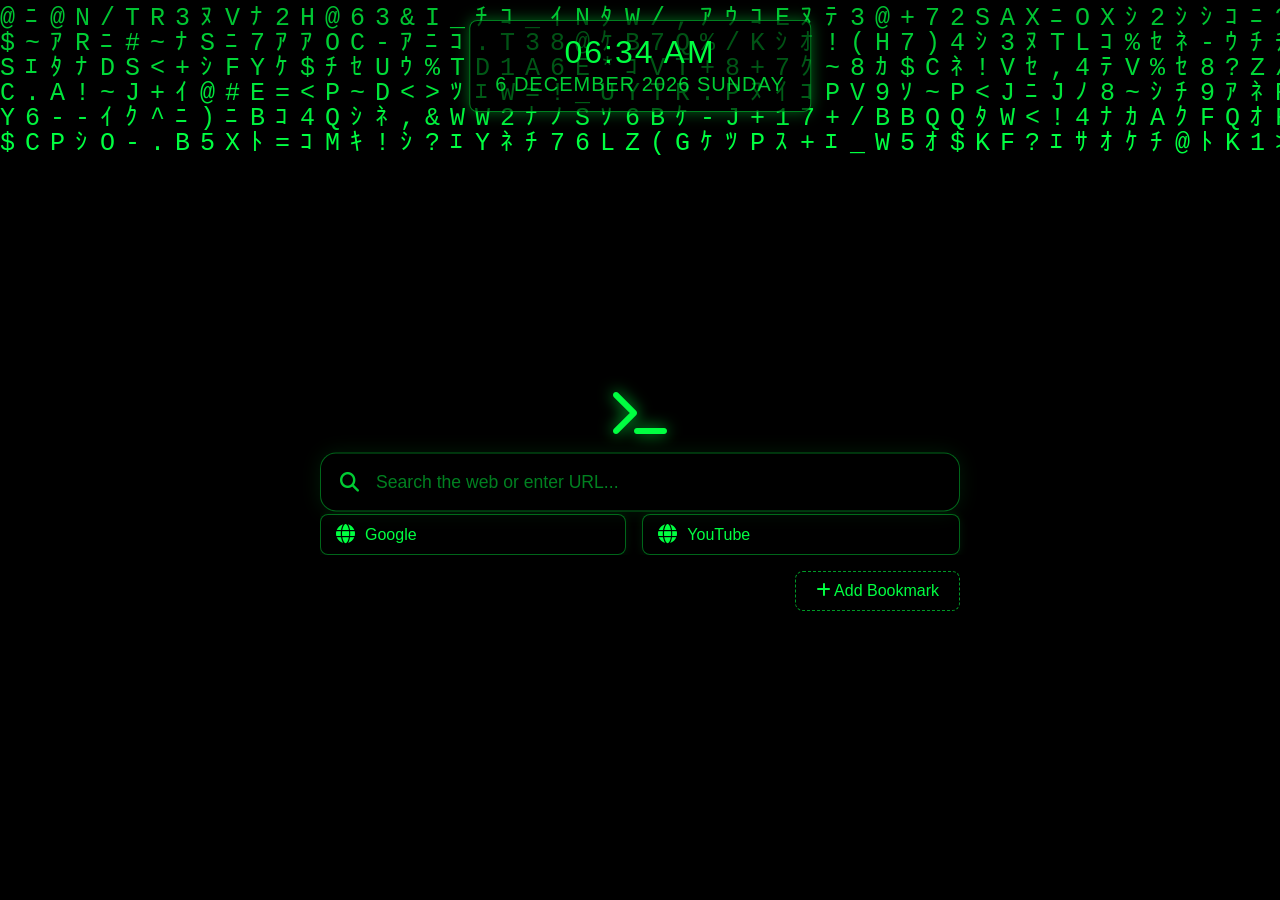
==== commit 0d17a925: "- menu is also invisible now" ====
--- a/matrix_theme/index.html
+++ b/matrix_theme/index.html
@@ -68,7 +68,7 @@
     </div>
 
     <div class="visibility-menu" id="visibilityMenu">
-        <button class="visibility-toggle" id="visibility-toggle">
+        <button class="menu-toggle" id="visibility-toggle">
             <i class="fa-regular fa-eye"></i>
         </button>
     </div>
--- a/matrix_theme/style.css
+++ b/matrix_theme/style.css
@@ -72,25 +72,6 @@
     /* Align the button to the start */
 }
 
-.visibility-toggle {
-    background-color: transparent;
-    border: 1px solid rgba(var(--theme-color-rgb), 0.6);
-    color: var(--theme-color);
-    padding: 10px 15px;
-    border-radius: 6px;
-    cursor: pointer;
-    font-size: 1.2em;
-    opacity: 0;
-    transition: background-color 0.3s ease, color 0.3s ease, box-shadow 0.3s ease;
-}
-
-.visibility-toggle:hover {
-    background-color: var(--bg-color);
-    color: var(--theme-color);
-    box-shadow: 0 0 10px rgba(var(--theme-color-rgb), 0.7);
-    opacity: 1;
-}
-
 .bookmarks-section.visibilityMenuNone{
     display: none;
 }
@@ -117,12 +98,14 @@
     border-radius: 6px;
     cursor: pointer;
     font-size: 1.2em;
+    opacity: 0;
     transition: background-color 0.3s ease, color 0.3s ease, box-shadow 0.3s ease;
 }
 
 .menu-toggle:hover {
     background-color: var(--bg-color);
     color: var(--theme-color);
+    opacity: 1;
     box-shadow: 0 0 10px rgba(var(--theme-color-rgb), 0.7);
 }
 
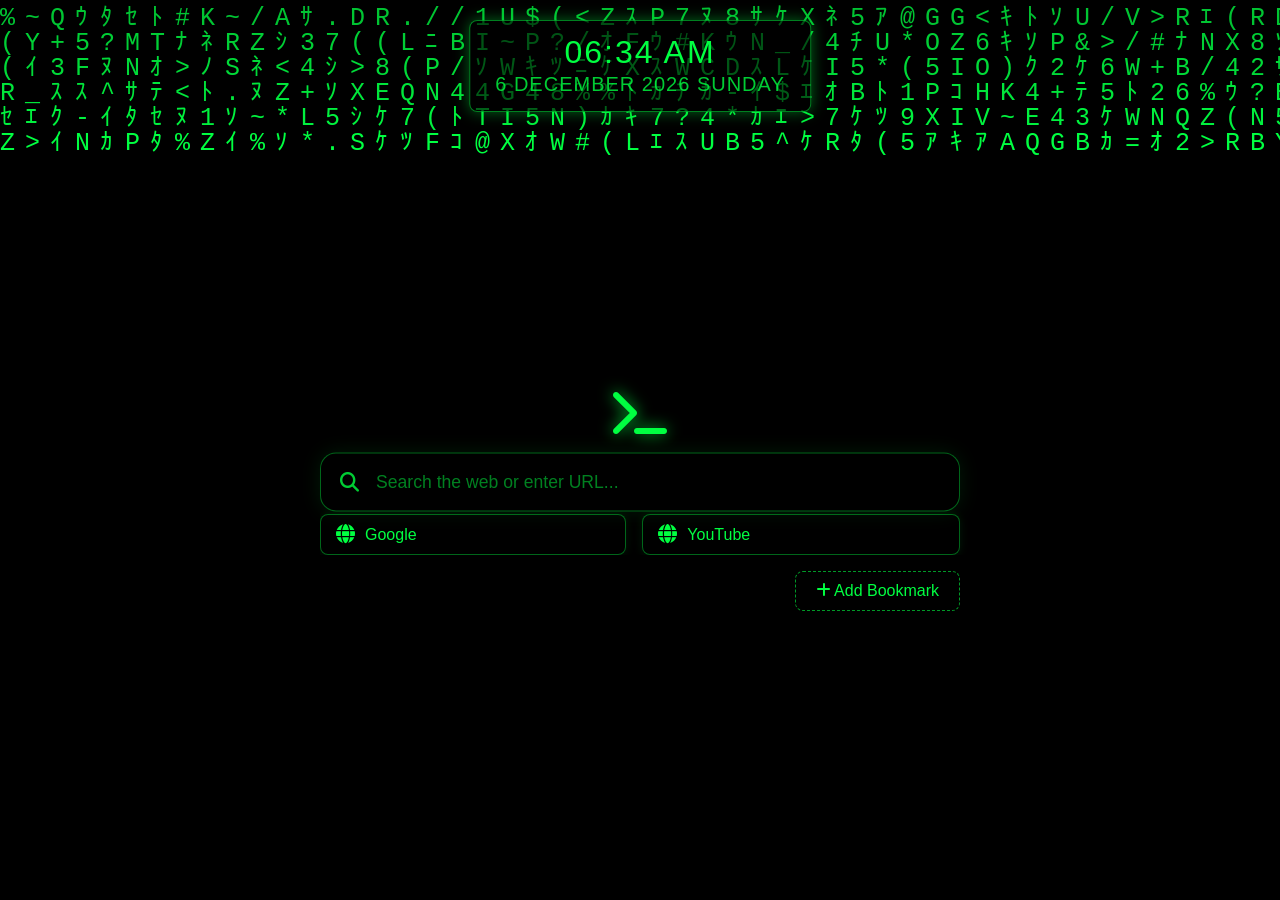
==== commit e2cc6dda: "- now everything can be turned invisible" ====
--- a/matrix_theme/index.html
+++ b/matrix_theme/index.html
@@ -68,9 +68,47 @@
     </div>
 
     <div class="visibility-menu" id="visibilityMenu">
-        <button class="menu-toggle" id="visibility-toggle">
+        <button class="menu-toggle" id="visibilityToggle">
             <i class="fa-regular fa-eye"></i>
         </button>
+        <div class="matrix-controls hidden" id="visibilityControls">
+            <div class="control-group">
+                <label for="showClockToggle">Show Clock:</label>
+                <div class="toggle-container">
+                    <input type="checkbox" id="showClockToggle" checked>
+                    <label class="toggle-switch" for="showClockToggle">
+                        <span class="toggle-knob"></span>
+                    </label>
+                </div>
+            </div>
+            <div class="control-group">
+                <label for="showLogoToggle">Show Logo:</label>
+                <div class="toggle-container">
+                    <input type="checkbox" id="showLogoToggle" checked>
+                    <label class="toggle-switch" for="showLogoToggle">
+                        <span class="toggle-knob"></span>
+                    </label>
+                </div>
+            </div>
+            <div class="control-group">
+                <label for="showSearchToggle">Show Search:</label>
+                <div class="toggle-container">
+                    <input type="checkbox" id="showSearchToggle" checked>
+                    <label class="toggle-switch" for="showSearchToggle">
+                        <span class="toggle-knob"></span>
+                    </label>
+                </div>
+            </div>
+            <div class="control-group">
+                <label for="showBookmarksToggle">Show Bookmarks:</label>
+                <div class="toggle-container">
+                    <input type="checkbox" id="showBookmarksToggle" checked>
+                    <label class="toggle-switch" for="showBookmarksToggle">
+                        <span class="toggle-knob"></span>
+                    </label>
+                </div>
+            </div>
+        </div>
     </div>
     
     <div id="digitalClock" class="digital-clock"></div>
--- a/matrix_theme/style.css
+++ b/matrix_theme/style.css
@@ -68,12 +68,12 @@
     /* Ensure it's above the controls when visible */
     display: flex;
     flex-direction: column;
-    align-items: flex-start;
-    /* Align the button to the start */
-}
-
-.bookmarks-section.visibilityMenuNone{
-    display: none;
+    align-items: flex-end;
+    /* Align the button to the end */
+}
+
+.hide-element {
+    display: none !important;
 }
 
 
@@ -99,10 +99,11 @@
     cursor: pointer;
     font-size: 1.2em;
     opacity: 0;
-    transition: background-color 0.3s ease, color 0.3s ease, box-shadow 0.3s ease;
-}
-
-.menu-toggle:hover {
+    transition: background-color 0.3s ease, color 0.3s ease, box-shadow 0.3s ease, opacity 0.3s ease;
+}
+
+.menu-toggle:hover,
+.menu-toggle.active {
     background-color: var(--bg-color);
     color: var(--theme-color);
     opacity: 1;
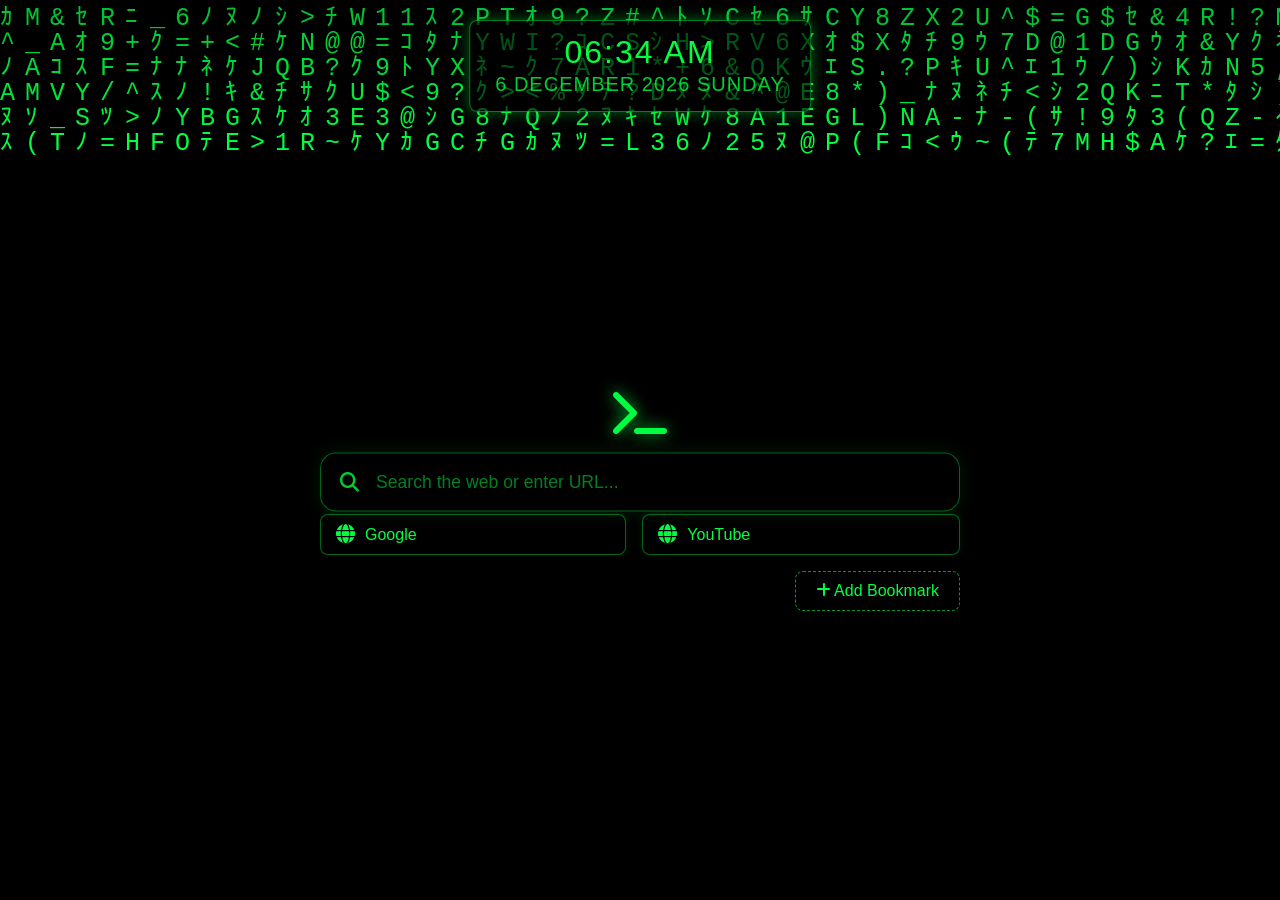
==== commit deec2568: "- fixed styling for bookmarks and logo in some visibility" ====
--- a/matrix_theme/index.html
+++ b/matrix_theme/index.html
@@ -110,7 +110,7 @@
             </div>
         </div>
     </div>
-    
+
     <div id="digitalClock" class="digital-clock"></div>
     <div class="center-container">
 
--- a/matrix_theme/style.css
+++ b/matrix_theme/style.css
@@ -1,7 +1,7 @@
 :root {
     --theme-color: #00FF41;
     --bg-color: #000000;
-    --danger:  255, 0, 0;
+    --danger: 255, 0, 0;
     --bg-color-rgb: 0, 0, 0;
     /* Default Matrix green, will be updated by JS */
     --ui-font: 'Segoe UI', Tahoma, Geneva, Verdana, sans-serif;
@@ -60,7 +60,7 @@
     /* Behind everything */
 }
 
-.visibility-menu{
+.visibility-menu {
     position: fixed;
     top: 1.25rem;
     right: 1.25rem;
@@ -315,18 +315,18 @@
     opacity: 0.8;
 }
 
-.search-icon.typed{
+.search-icon.typed {
     right: 20px;
     left: unset;
     transition: all 300ms;
     cursor: pointer;
 }
 
-.search-icon.typed:hover{
+.search-icon.typed:hover {
     transform: scale(1.25);
 }
 
-#passwordField.input-typed{
+#passwordField.input-typed {
     padding: 18px 55px 18px 20px;
 }
 
@@ -393,7 +393,7 @@
 }
 
 /* Bookmarks Styles */
-.bookmarks-section{
+.bookmarks-section {
     position: absolute;
 
     top: calc(50% + 3rem);
@@ -427,7 +427,7 @@
 
 }
 
-#bookmarksContainerGroup{
+#bookmarksContainerGroup {
     min-height: auto;
     max-height: 50vh;
 }
@@ -470,6 +470,7 @@
 }
 
 @keyframes bookmarkDropPulse {
+
     0%,
     100% {
         box-shadow: inset 0 0 0 1px rgba(var(--theme-color-rgb), 0.65), 0 0 12px rgba(var(--theme-color-rgb), 0.35);
@@ -574,7 +575,7 @@
 
 /* Modal group */
 
-.modal-overlay-delete{
+.modal-overlay-delete {
     position: fixed;
     top: 0;
     left: 0;
@@ -597,17 +598,17 @@
     opacity: 1;
 }
 
-.modal-actions.btn-delete-cancel{
+.modal-actions.btn-delete-cancel {
     justify-content: end;
 }
 
 .modal-delete-btn {
-   display: flex;
-   flex-direction: column;
-   gap: 1rem;
-}
-
-.modal-delete-confirm{
+    display: flex;
+    flex-direction: column;
+    gap: 1rem;
+}
+
+.modal-delete-confirm {
     padding: 10px 20px;
     border-radius: 6px;
     cursor: pointer;
@@ -619,13 +620,13 @@
     transition: all 0.3s;
 }
 
-.modal-delete-confirm:hover{
+.modal-delete-confirm:hover {
     background-color: rgba(var(--danger), 0.2);
 }
 
 /* Modal group */
 
-.modal-overlay-group{
+.modal-overlay-group {
     position: fixed;
     top: 0;
     left: 0;
@@ -669,7 +670,7 @@
     opacity: 1;
 }
 
-#bookmarkgroupModal>.modal-content{
+#bookmarkgroupModal>.modal-content {
     width: min(30rem, 50vw);
 }
 
@@ -765,27 +766,27 @@
     background-color: rgba(var(--danger), 0.2);
 }
 
-.modal-actions-group-btns{
+.modal-actions-group-btns {
     display: flex;
     gap: 0.5rem;
     flex-wrap: wrap;
 }
 
-#modalgroup{
+#modalgroup {
     display: flex;
     gap: 0.25rem;
 }
 
-#groupBookmarkBtn{
+#groupBookmarkBtn {
     background: none;
     border: none;
 }
 
-#groupBookmarkBtn>i{
-    color: var(--theme-color);
-}
-
-#modalselect{
+#groupBookmarkBtn>i {
+    color: var(--theme-color);
+}
+
+#modalselect {
     display: none;
     background-color: rgba(var(--bg-color-rgb), 0.6);
     border-radius: 6px;
@@ -803,19 +804,19 @@
     overflow-x: hidden;
 }
 
-#modalselect.modalgroupactive{
+#modalselect.modalgroupactive {
     display: block;
     transition: all 0.3s ease;
 }
 
-#modalselect>li{
+#modalselect>li {
     padding: 0.5rem 0;
     word-wrap: break-word;
     position: relative;
     cursor: pointer;
 }
 
-#modalselect>li::after{
+#modalselect>li::after {
     position: absolute;
     content: '';
     width: 100%;
@@ -826,11 +827,30 @@
     opacity: 0.5;
 }
 
-#modalselect>li:last-child::after{
+#modalselect>li:last-child::after {
     width: 0%;
 }
 
-#modalselect>li:hover{
+#modalselect>li:hover {
     font-size: 1.125rem;
     transition: all 0.3s ease;
 }
+
+/* Dynamic centering layout for bookmarks when both logo and search are hidden */
+body:has(.brand-title.hide-element):has(.search-container.hide-element) .bookmarks-section {
+    top: 50%;
+    transform: translate(-50%, -50%);
+    max-height: 80vh;
+}
+
+/* If clock and search are disabled, but logo and bookmarks are enabled: position logo on top and bookmarks centered */
+body:has(#digitalClock.hide-element):has(.search-container.hide-element):not(:has(.brand-title.hide-element)):not(:has(.bookmarks-section.hide-element)) .center-container {
+    top: 2.5rem;
+    transform: translate(-50%, 0);
+}
+
+body:has(#digitalClock.hide-element):has(.search-container.hide-element):not(:has(.brand-title.hide-element)):not(:has(.bookmarks-section.hide-element)) .bookmarks-section {
+    top: 50%;
+    transform: translate(-50%, -50%);
+    max-height: 80vh;
+}
